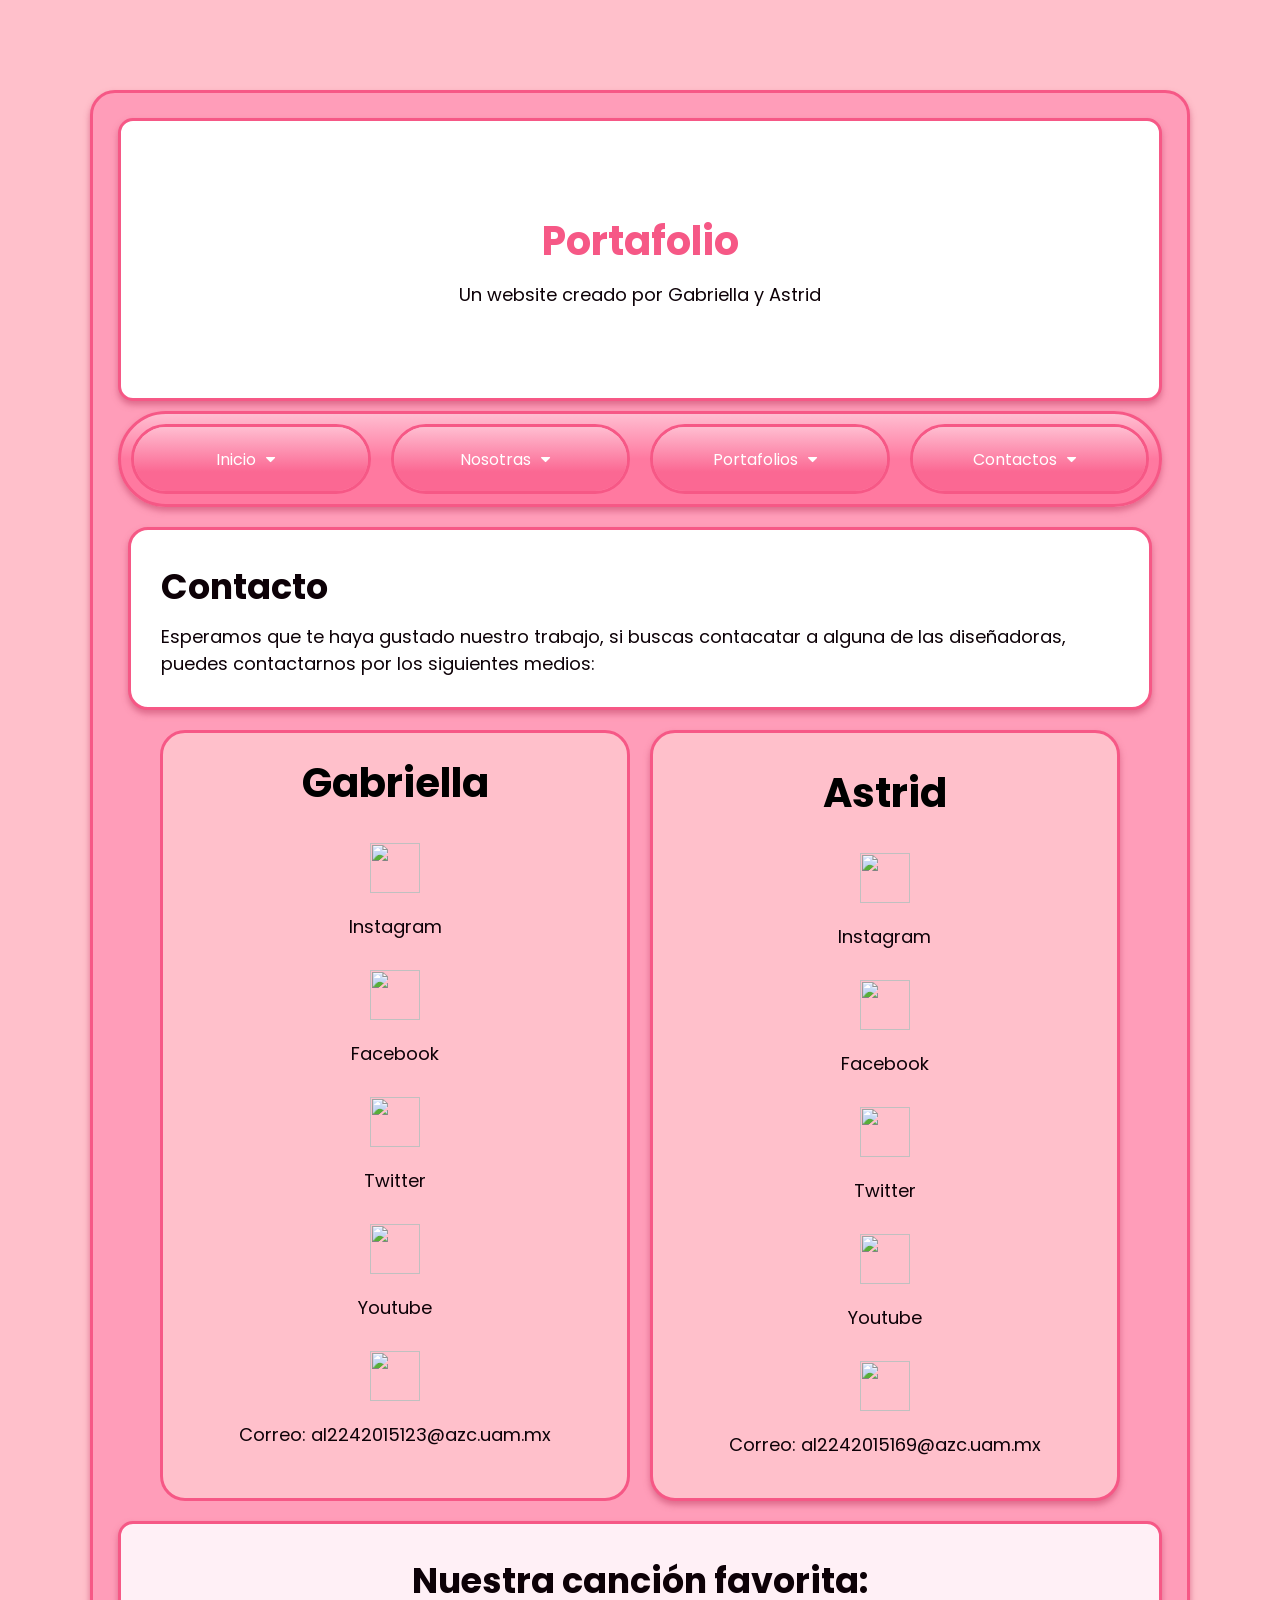
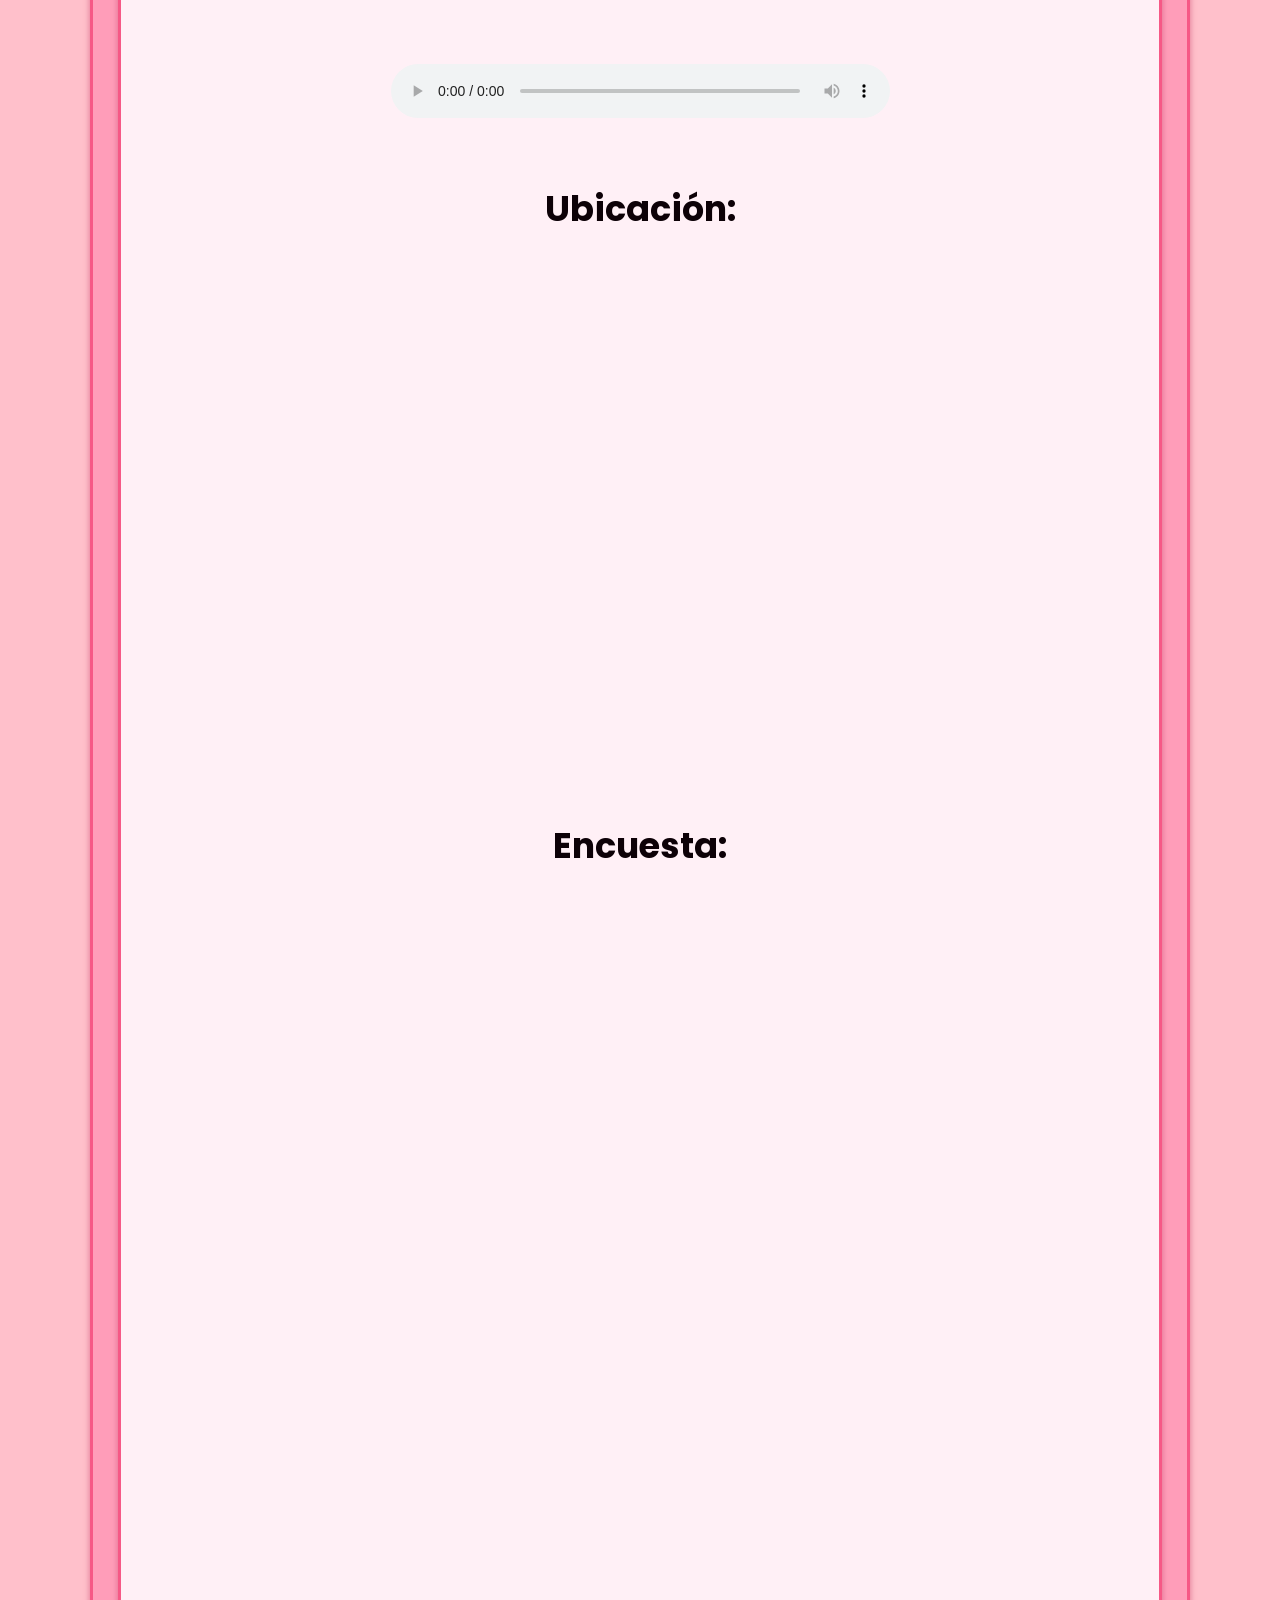
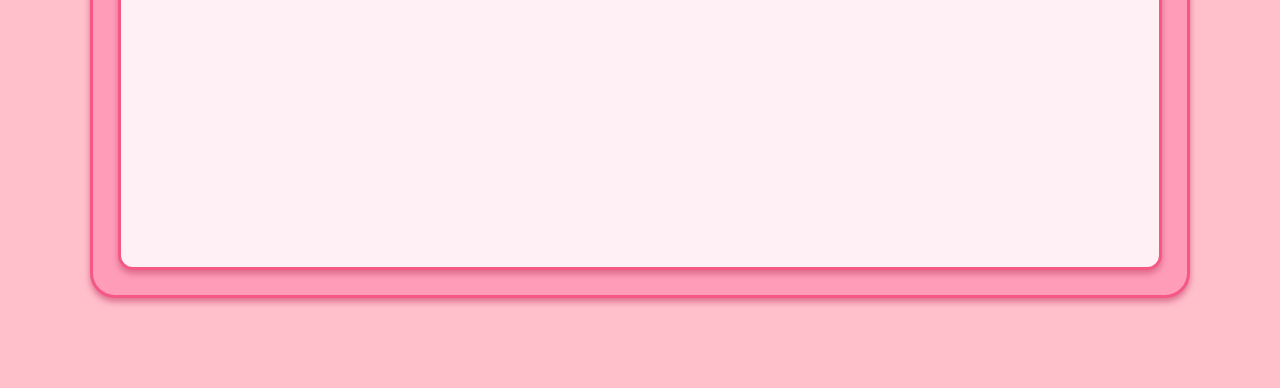
==== contacto.html @ 1cf28618 "Add files via upload" ====
<!doctype html>
<html lang="es">

<head>
        <link rel="shortcut icon" href="imagenes/favicon.ico" type="image/x-icon">
        <link rel="icon" href="imagenes/favicon.ico" type="image/x-icon">

        <meta charset="UTF-8">
        <meta name="viewport" content="width=device-width, initial-scale=1">
        <title>Contactos</title>
        <link href="index.css" rel="stylesheet" type="text/css">
        
        <meta name="viewport" content="width=device-width, initial-scale=1">
        <link rel="stylesheet" href="https://cdnjs.cloudflare.com/ajax/libs/font-awesome/4.7.0/css/font-awesome.min.css">
        
        <link rel="preconnect" href="https://fonts.googleapis.com">
        <link rel="preconnect" href="https://fonts.gstatic.com" crossorigin>
        <link href="https://fonts.googleapis.com/css2?family=Poppins:ital,wght@0,100;0,200;0,300;0,400;0,500;0,600;0,700;0,800;0,900;1,100;1,200;1,300;1,400;1,500;1,600;1,700;1,800;1,900&display=swap" rel="stylesheet">
</head>

<body style="background-color: pink;">
<div class="todo">
<header>
  <h1>Portafolio</h1>
  <p>Un website creado por Gabriella y Astrid</p>
</header>

<nav>
  <div class="subnav">
        <a class="subnavbtn" href="index.html">Inicio<i class="fa fa-caret-down"></i></a>
    </div>
    
  <div class="subnav">
    <a class="subnavbtn">Nosotras<i class="fa fa-caret-down"></i></a>
    <div class="subnav-content">
      <a href="sobregabriella.html">Sobre Gabriella</a>
      <a href="sobreastrid.html">Sobre Astrid</a>
    </div>
  </div>

  <div class="subnav">
    <a class="subnavbtn">Portafolios<i class="fa fa-caret-down"></i></a>
    <div class="subnav-content">
      <a href="portafoliogabriella.html">Portafolio Gabriella</a>
      <a href="portafolioastrid.html">Portafolio Astrid</a>
    </div>
  </div>
    
    <div class="subnav">
       <a class="subnavbtn" href="contacto.html">Contactos<i class="fa fa-caret-down"></i></a>
    </div>
</nav>
    

<div class="row">
     <div class="about">
        <h2>Contacto</h2>
        <p>Esperamos que te haya gustado nuestro trabajo, si buscas contacatar a alguna de las diseñadoras, puedes contactarnos por los siguientes medios:</p>
    </div>
    <!--Es probable que se de cuenta que todos los links llevan a la misma red social, no es un error, es que no tenemos redes sociales, entonces para cumplir con el ejercicio pusimos las mismas ligas--> 
    
    <div id="gabriella">
    <h1>Gabriella</h1>
    <ul>
		<li><a href="https://www.instagram.com/hana1shin2ying3/"><img src="imagenes/insta.svg" class="insta"></a></li>
		<p>Instagram</p>
		<li><a href="https://www.instagram.com/hana1shin2ying3/"><img src="imagenes/feis.svg" class="feis"></a></li>
		<p>Facebook</p>
		<li><a href="https://www.instagram.com/hana1shin2ying3/"><img src="imagenes/x.svg" class="x"></a></li>
        <p>Twitter</p>
        <li><a href="https://www.youtube.com/@Cargcel/videos"><img src="imagenes/youtube.svg" class="youtube"></a></li>
        <p>Youtube</p>
        <li><a href="https://www.youtube.com/@astriddddddd-y3y"><img src="imagenes/correo.svg" class="correo"></a></li>
        <p>Correo: al2242015123@azc.uam.mx</p>
    </ul>
    </div>
    
    <div id="astrid">
    <h1>Astrid</h1>
     <ul>
		<li><a href="https://www.instagram.com/d3ar.fuyu/"><img src="imagenes/insta.svg" class="insta"></a></li>
		<p>Instagram</p>
		<li><a href="https://www.instagram.com/d3ar.fuyu/"><img src="imagenes/feis.svg" class="feis"></a></li>
		<p>Facebook</p>
		<li><a href="https://www.instagram.com/d3ar.fuyu//"><img src="imagenes/x.svg" class="x"></a></li>
        <p>Twitter</p>
        <li><a href="https://www.youtube.com/@astriddddddd-y3y"><img src="imagenes/youtube.svg" class="youtube"></a></li>
        <p>Youtube</p>
        <li><a href="https://www.youtube.com/@astriddddddd-y3y"><img src="imagenes/correo.svg" class="correo"></a></li>
        <p>Correo: al2242015169@azc.uam.mx</p>
    </ul>
    </div>
</div>

<footer>
    <h2>Nuestra canción favorita:</h2>
    <p>&nbsp;</p>
    <audio src="imagenes/stateside.m4a" controls></audio>
    <p>&nbsp;</p>
    <h2>Ubicación:</h2>
    <p>&nbsp;</p>
    <iframe src="https://www.google.com/maps/embed?pb=!1m18!1m12!1m3!1d3760.890151892793!2d-99.18960562478381!3d19.50336128179118!2m3!1f0!2f0!3f0!3m2!1i1024!2i768!4f13.1!3m3!1m2!1s0x85d1f8740b524a27%3A0xfb02529ee38b8bf6!2sUniversidad%20Aut%C3%B3noma%20Metropolitana%20Azcapotzalco!5e0!3m2!1ses-419!2smx!4v1775004074660!5m2!1ses-419!2smx" width="50%" height="500px" style="border:0;" allowfullscreen="" loading="lazy" referrerpolicy="no-referrer-when-downgrade"></iframe>
    <h2>Encuesta:</h2>
    <p>&nbsp;</p>
    <iframe src="https://docs.google.com/forms/d/e/1FAIpQLSeLmDAjCO5flNnu1cAN4HlPPMnGFkLXhkUhJG0WyFJxF6XIXw/viewform?embedded=true" width="50%" height="854" frameborder="0" marginheight="0" marginwidth="0">Cargando…</iframe>
    <p>&nbsp;</p>
</footer>

</div>

</body>
</html>
---- index.css ----
* {
    box-sizing: border-box;
    margin: 10px;
    
}

body {
    font-family: "Poppins", sans-serif;
    font-weight: 400px;
    font-style: normal;
    padding: 60px;
}

.todo {
    background-color: #ff9db9;
    padding: 15px;
    border-radius: 25px;
    border: 3px solid #f65886;
    box-shadow: 0 4px 6px rgba(212, 94, 128, 0.8);
}

header {
    padding: 80px;
    text-align: center;
    background-color: white;
    border: 3px solid #f65886 ;
    color: #f65886;
    border-radius: 15px;
    box-shadow: 0 4px 6px rgba(212, 94, 128, 0.8);
}

h1 {
    text-align: center;
    font-size: clamp(20px, 4vw, 40px);
}

h2 {
    color: #0D0107;
    font-size: clamp(18px, 4vw, 35px);
}

h3{
    font-size: clamp(14px, 4vw, 25px);
}

p{
    color: #0D0107;
    font-size: clamp(12px, 4vw, 18px);
}

strong {
    color: deeppink;
}

nav {
    overflow: visible;
    position: sticky;
    top: 10px;
    display: flex;
    z-index: 999;
    flex-wrap: wrap;
    background: linear-gradient(#ffbed1, #ff79a0 50%);
    border: 3px solid #f65886;
    justify-content: center;
    border-radius: 100px;
    box-shadow: 0 4px 6px rgba(212, 94, 128, 0.8);
    box-sizing: border-box;
}

nav a {
    float: left;
    font-size: clamp(10px, 4vw, 16px);
    color: #f65886;
    text-align: center;
    padding: 14px 16px;
    text-decoration: none;
    background: linear-gradient(#ffffff, #ffd5e1 70%);
    border: 3px solid #f65886;
    border-radius: 100px;
    box-sizing: border-box;
}

.subnav {
    display: flex;
    flex: 1;
    position: relative;
    margin: 10px;   
    align-items: center;
    justify-content: center;
    min-width: 100px;
    background: linear-gradient(#ffbed1, #ff79a0 70%);
    border: 3px solid #f65886;
    border-radius: 100px;
    box-sizing: border-box;
}

.subnav .subnavbtn {
    font-size: clamp(10px, 4vw, 16px);
    border: none;
    outline: none;
    color: white;
    padding: 14px 16px;
    background-color: inherit;
    text-align: center;
    margin: 0;
    cursor: pointer;
    display: flex;
    width: 100%;
    height: 100%;
    justify-content: center;
    align-items: center;
    font-family: "Poppins", sans-serif;
    font-weight: 400;
    font-style: normal;
    box-sizing: border-box;
    overflow: hidden;
}

.subnav a:hover, .subnavbtn {
    background: linear-gradient(#ffbed1, #fb6893 70%);
    border: 1px solid #f65886;
    border-radius: 100px;
}

nav a:hover {
    background: linear-gradient(#ffffff, #efacc0 70%);
    border: 3px solid #f65886;
    border-radius: 100px;
}

/* ventana q se despliega del submenu */
.subnav-content {
    display: none;
    position: absolute;
    top: 100%;
    left: -10px;
    background-color: #fff;
    border: 3px solid #f65886;
    border-radius: 20px;
    width: 100%;
    min-width: 150px;
    z-index: 1000;
    box-sizing: border-box;
}

/* Style the subnav links */
.subnav-content a {
    display: block;
    color: #cf456d;
    text-decoration: none;
    text-align: center;
    justify-content: center;
    align-items: center;
}

.subnav-content:hover {
    background-color: #eee;
    color: #bb2954;
    display: flex;
    flex: 1;
}

.subnav:hover .subnav-content {
    display: flex;
    flex-direction: column;
}

.row {  
    display: -ms-flexbox; /* IE10 */
    display: flex;
    -ms-flex-wrap: wrap; /* IE10 */
    flex-wrap: wrap;
    justify-content: center;
}

.about {
    background-color: #ffffff;
    padding: 20px;
    width: 100%;
    display: inline-block;
    border-radius: 20px;
    border: 3px solid #f65886;
    box-shadow: 0 4px 6px rgba(212, 94, 128, 0.8);
}

ul{
    list-style: none;
    margin: 0;
    padding: 0;
}

li a {
    display: inline-block;
    flex-direction: column;
    align-items: center;
}

li img {
    width: clamp(20px, 4vw, 50px);
    height: clamp(20px, 4vw, 50px);
    margin-bottom: 0px;
    display: block;
}

.insta {
    content: url("imagenes/insta.svg");
}

a:hover .insta {
    content: url("imagenes/instaa.svg");
}

.feis {
    content: url("imagenes/feis.svg");
}

a:hover .feis {
    content: url("imagenes/feisa.svg");
}

.x {
    content: url("imagenes/x.svg");
}

a:hover .x {
    content: url("imagenes/xa.svg");
}

.youtube {
    content: url("imagenes/youtube.svg");
}

a:hover .youtube {
    content: url("imagenes/youtubea.svg");
}

.correo {
    content: url("imagenes/correo.svg");
}

a:hover .correo {
    content: url("imagenes/correoa.svg");
}

audio {
    width: 50%;
}

#gabriella {   
    width: 45%;
    display: inline-block;
    background-color: pink;
    background-image: url(imagenes/animalprint.jpg);
    background-size: cover;
    padding: 10px;
    padding-bottom: 25px;
    height: auto;
    border-radius: 25px;
    border: 3px solid #f65886;
    box-shadow: 0 -4px -6px rgba(212, 94, 128, 10);
    overflow: auto;
    word-wrap: break-word;
    font-size: clamp(12px, 4vw, 20px);
    text-align: center;
}

#astrid {   
    width: 45%;
    display: inline-block;
    background-color: pink;
    background-image: url(imagenes/mantel.jpg);
    background-size: cover;
    padding: 20px;
    padding-bottom: 30px;
    height: auto;
    border-radius: 25px;
    border: 3px solid #f65886;
    box-shadow: 0 4px 6px rgba(212, 94, 128, 0.8);
    box-sizing: border-box;
    overflow: auto;
    word-wrap: break-word;
    font-size: clamp(12px, 4vw, 20px);
    text-align: center;
}

#sobregabriella {   
    width: 45%;
    display: inline-block;
    background-color: #FFE6F2;
    padding: 10px;
    padding-bottom: 25px;
    height: auto;
    border-radius: 25px;
    border: 3px solid #f65886;
    box-shadow: 0 -4px -6px rgba(212, 94, 128, 10);
    overflow: auto;
    word-wrap: break-word;
    font-size: clamp(12px, 4vw, 20px);
}

#infog {   
    width: 45%;
    display: inline-block;
    background-color: #FFE6F2;
    padding: 20px;
    padding-bottom: 30px;
    height: auto;
    border-radius: 25px;
    border: 3px solid #f65886;
    box-shadow: 0 -4px -6px rgba(212, 94, 128, 10);
    overflow: auto;
    box-sizing: border-box;
    word-wrap: break-word;
    font-size: clamp(12px, 4vw, 20px);
    color: mediumvioletred;
}

#fotog {
    border-radius: 50%;
    width: clamp(170px, 15vw, 500px);
    height: clamp(170px, 15vw, 500px);
    border: 10px solid #FF0073;
}

footer {
    padding: 20px;
    text-align: center;
    background: #FFF0F6;
    border: 3px solid #f65886 ;
    color: #f65886;
    border-radius: 15px;
    box-shadow: 0 4px 6px rgba(212, 94, 128, 0.8);
}

/* Responsive layout - when the screen is less than 700px wide, make the two columns stack on top of each other instead of next to each other */
@media screen and (max-width: 700px) {
    nav {
        position: relative;
    }
    .row {   
      flex-direction: column;
  }
    body {
        margin: 10px;
  }
    
    #gabriella, #astrid, #sobregabriella, #infog {
        width: 100%;
        display: block;
  }

}

/* Responsive layout - when the screen is less than 400px wide, make the navigation links stack on top of each other instead of next to each other */
@media screen and (max-width: 400px) {
    
    body {
        margin: 3px;
    }
    
    .todo{
        margin: 3px;
    }
    
    nav {
        position: relative;
    }
    
    nav a {
        padding: 6px 8px;
        word-wrap: break-word;
        float: none;
        width: 85%;
    }
    
    .subnav .subnavbtn {   
        padding: 6px 8px;
        word-wrap: break-word;
        float: none;
    }
    
    .subnav-content a{
        padding: 6px 8px;
        word-wrap: break-word;
        float: none;
    }
    
    header {
        padding: 10px;
        
    }
    
    h1 {
        overflow: auto;
        word-wrap: break-word;
    }
    
    iframe {
        width: 90%;
        height: auto;
        overflow: scroll;
        top: 0;
        left: 0;
        height:auto;
    }
    
    ul{
        margin: 0;
        padding: 0;
    }
    
    li {
        height: 14px;
        word-wrap: break-word;
    }
    
    li img {
        margin-right: 10px;
    }
    
    footer {
        padding: 10px;
    }
}
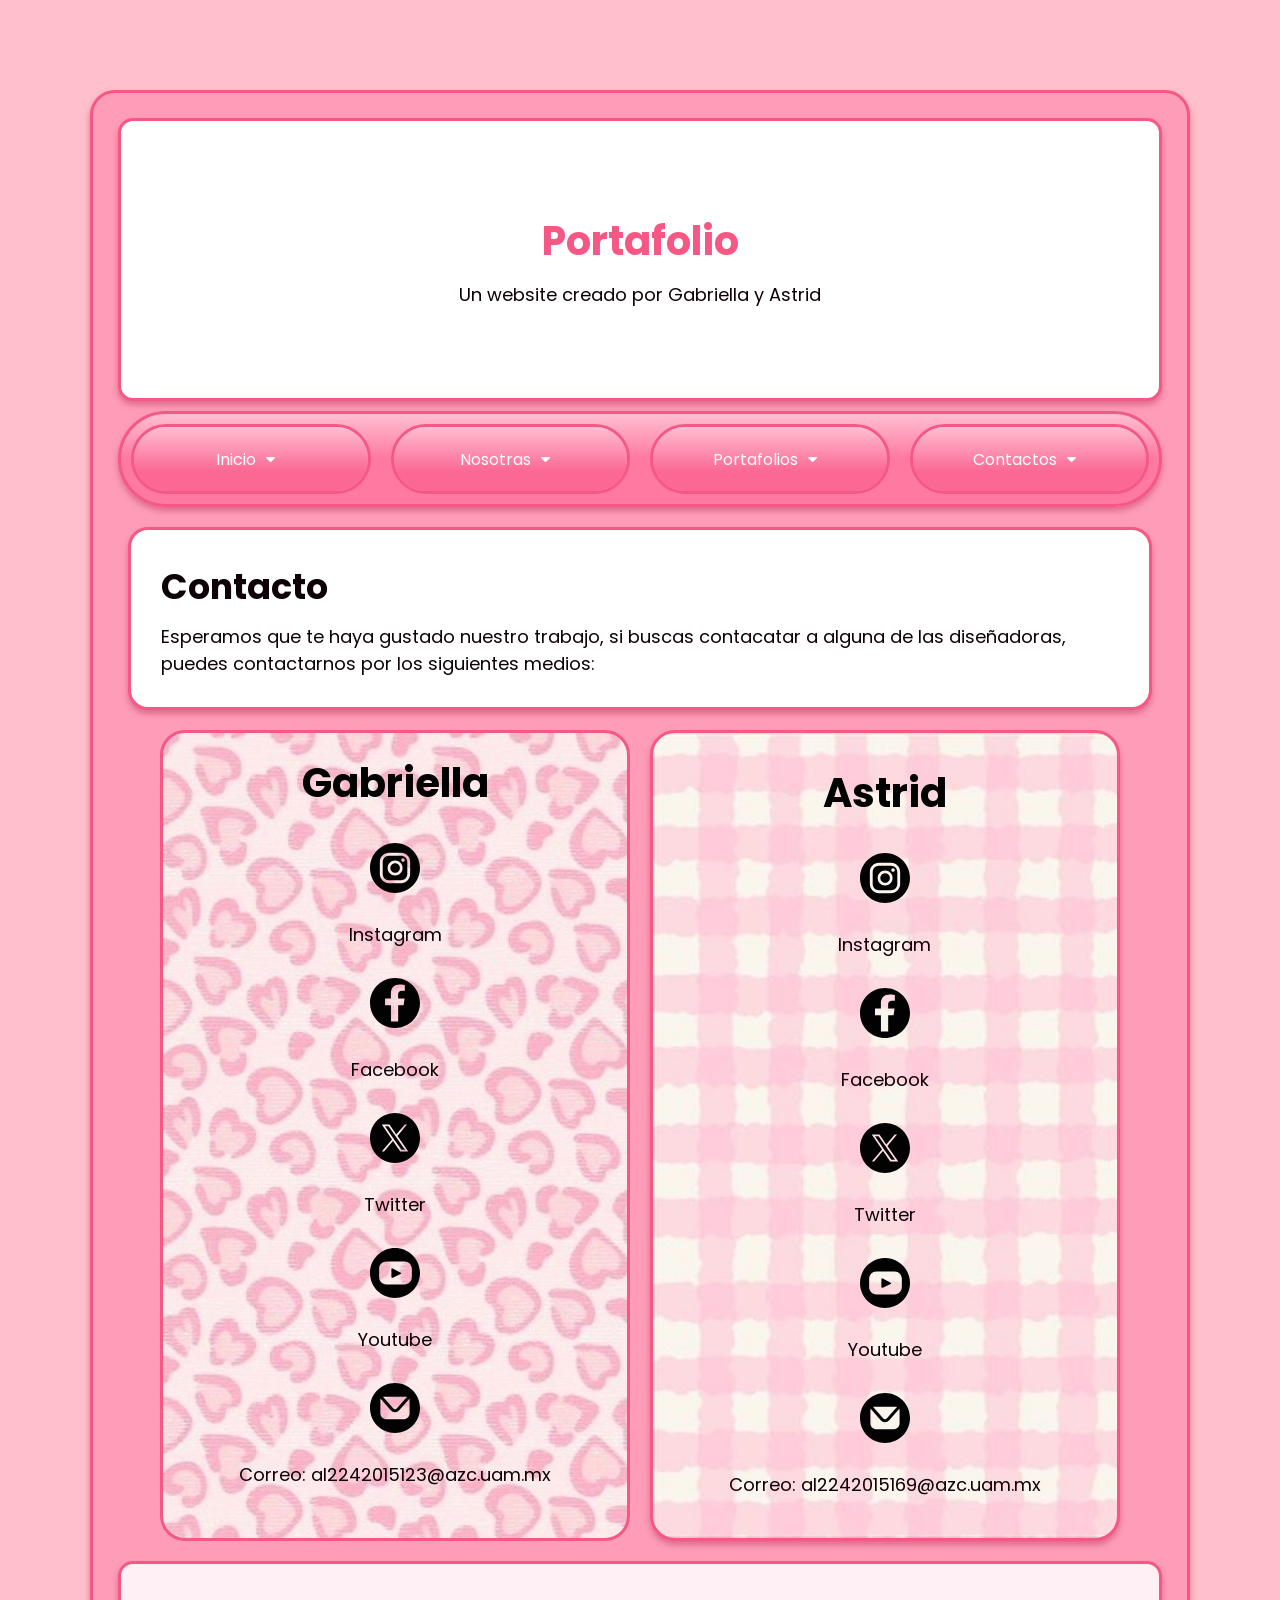
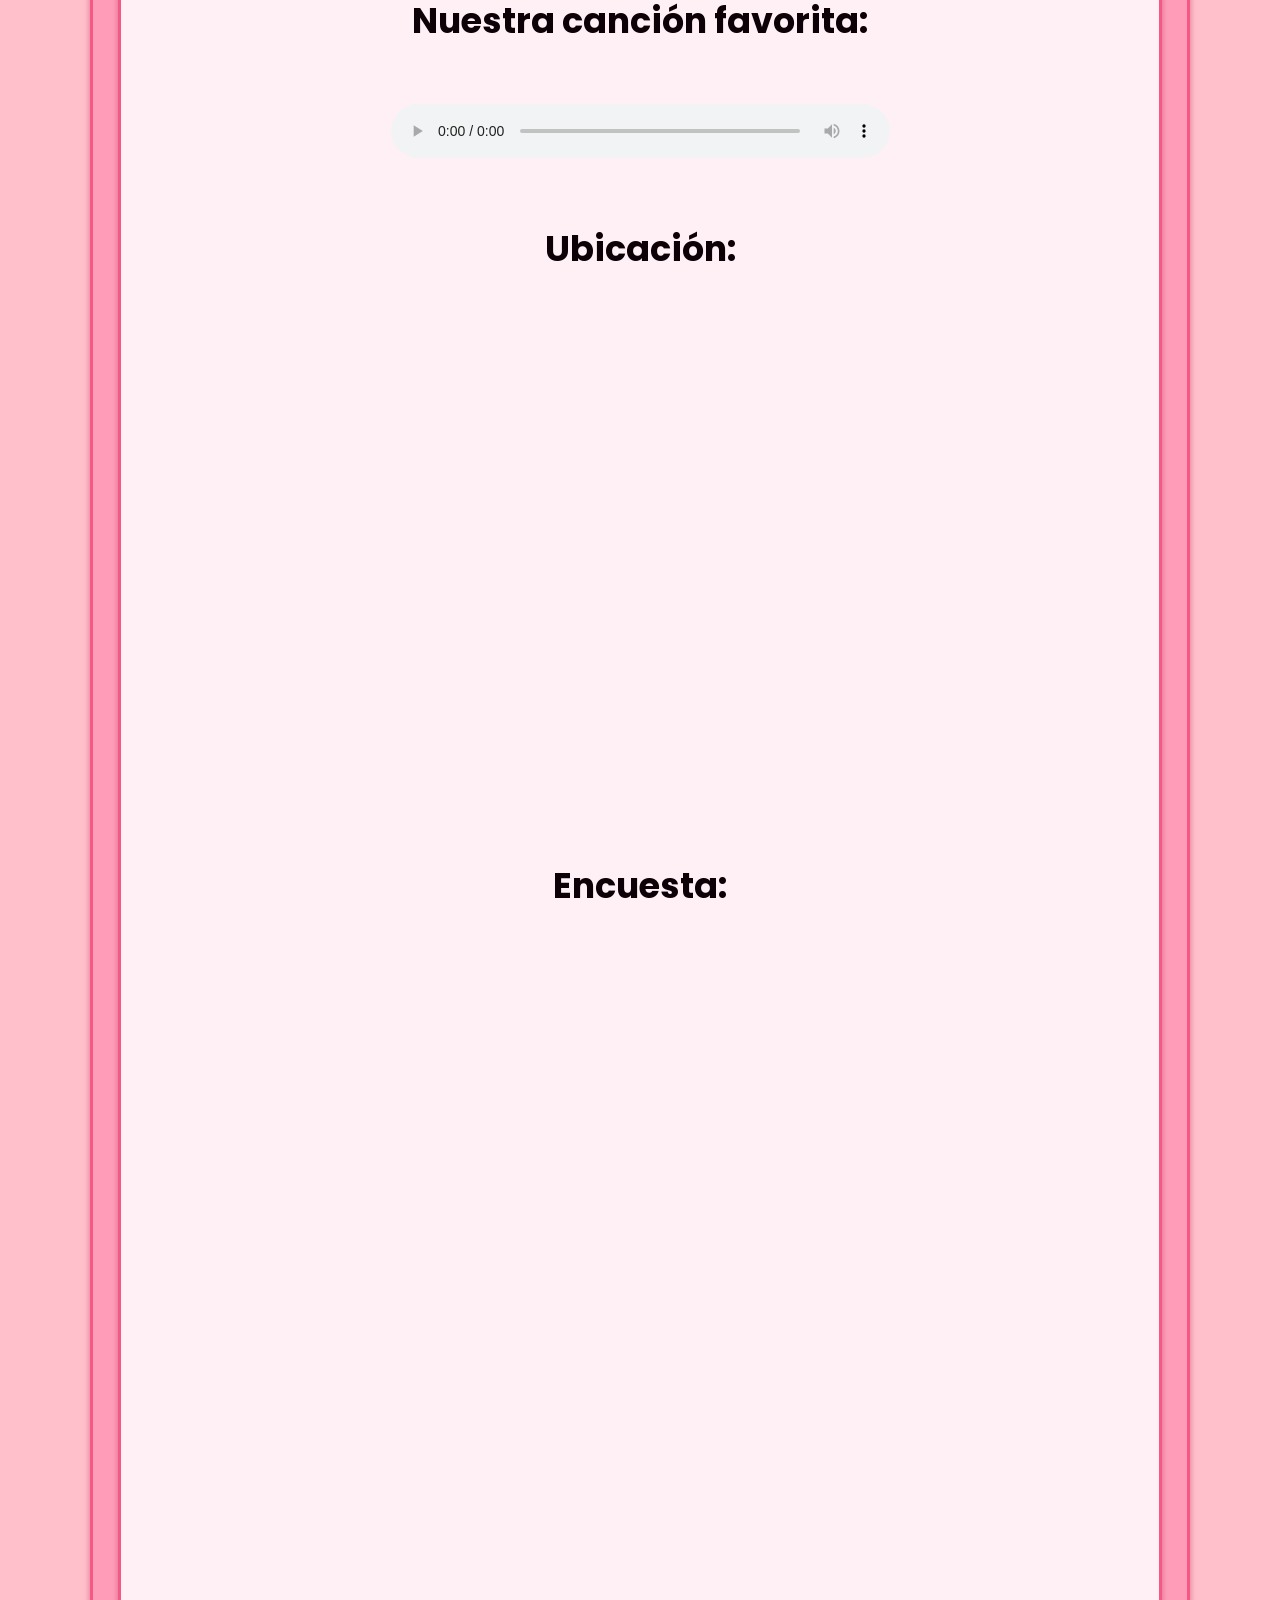
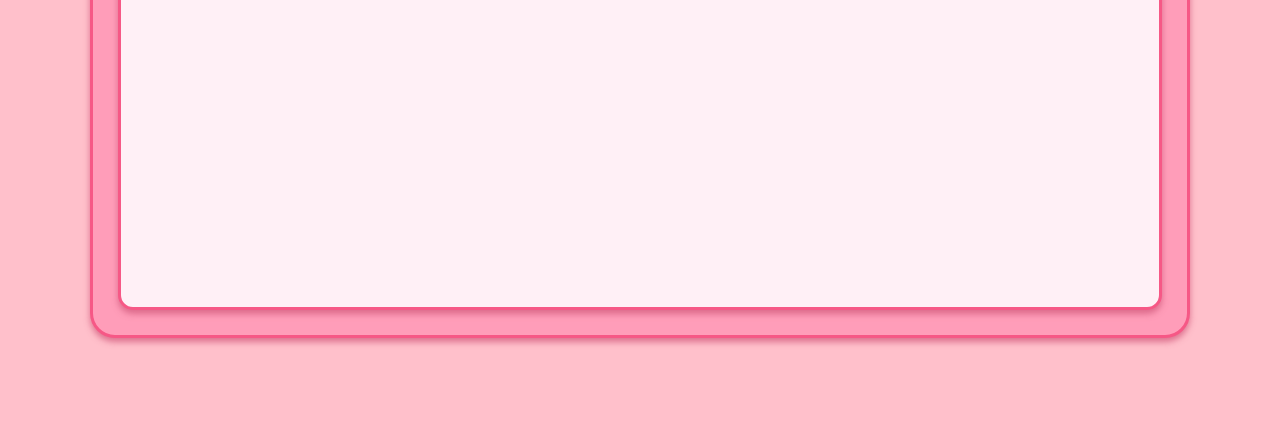
==== commit 9803150e: "Update contacto.html" ====
--- a/contacto.html
+++ b/contacto.html
@@ -2,8 +2,8 @@
 <html lang="es">
 
 <head>
-        <link rel="shortcut icon" href="imagenes/favicon.ico" type="image/x-icon">
-        <link rel="icon" href="imagenes/favicon.ico" type="image/x-icon">
+        <link rel="shortcut icon" href="imagenes/favicon2.ico" type="image/x-icon">
+        <link rel="icon" href="imagenes/favicon2.ico" type="image/x-icon">
 
         <meta charset="UTF-8">
         <meta name="viewport" content="width=device-width, initial-scale=1">
@@ -109,4 +109,4 @@
 </div>
 
 </body>
-</html>+</html>
